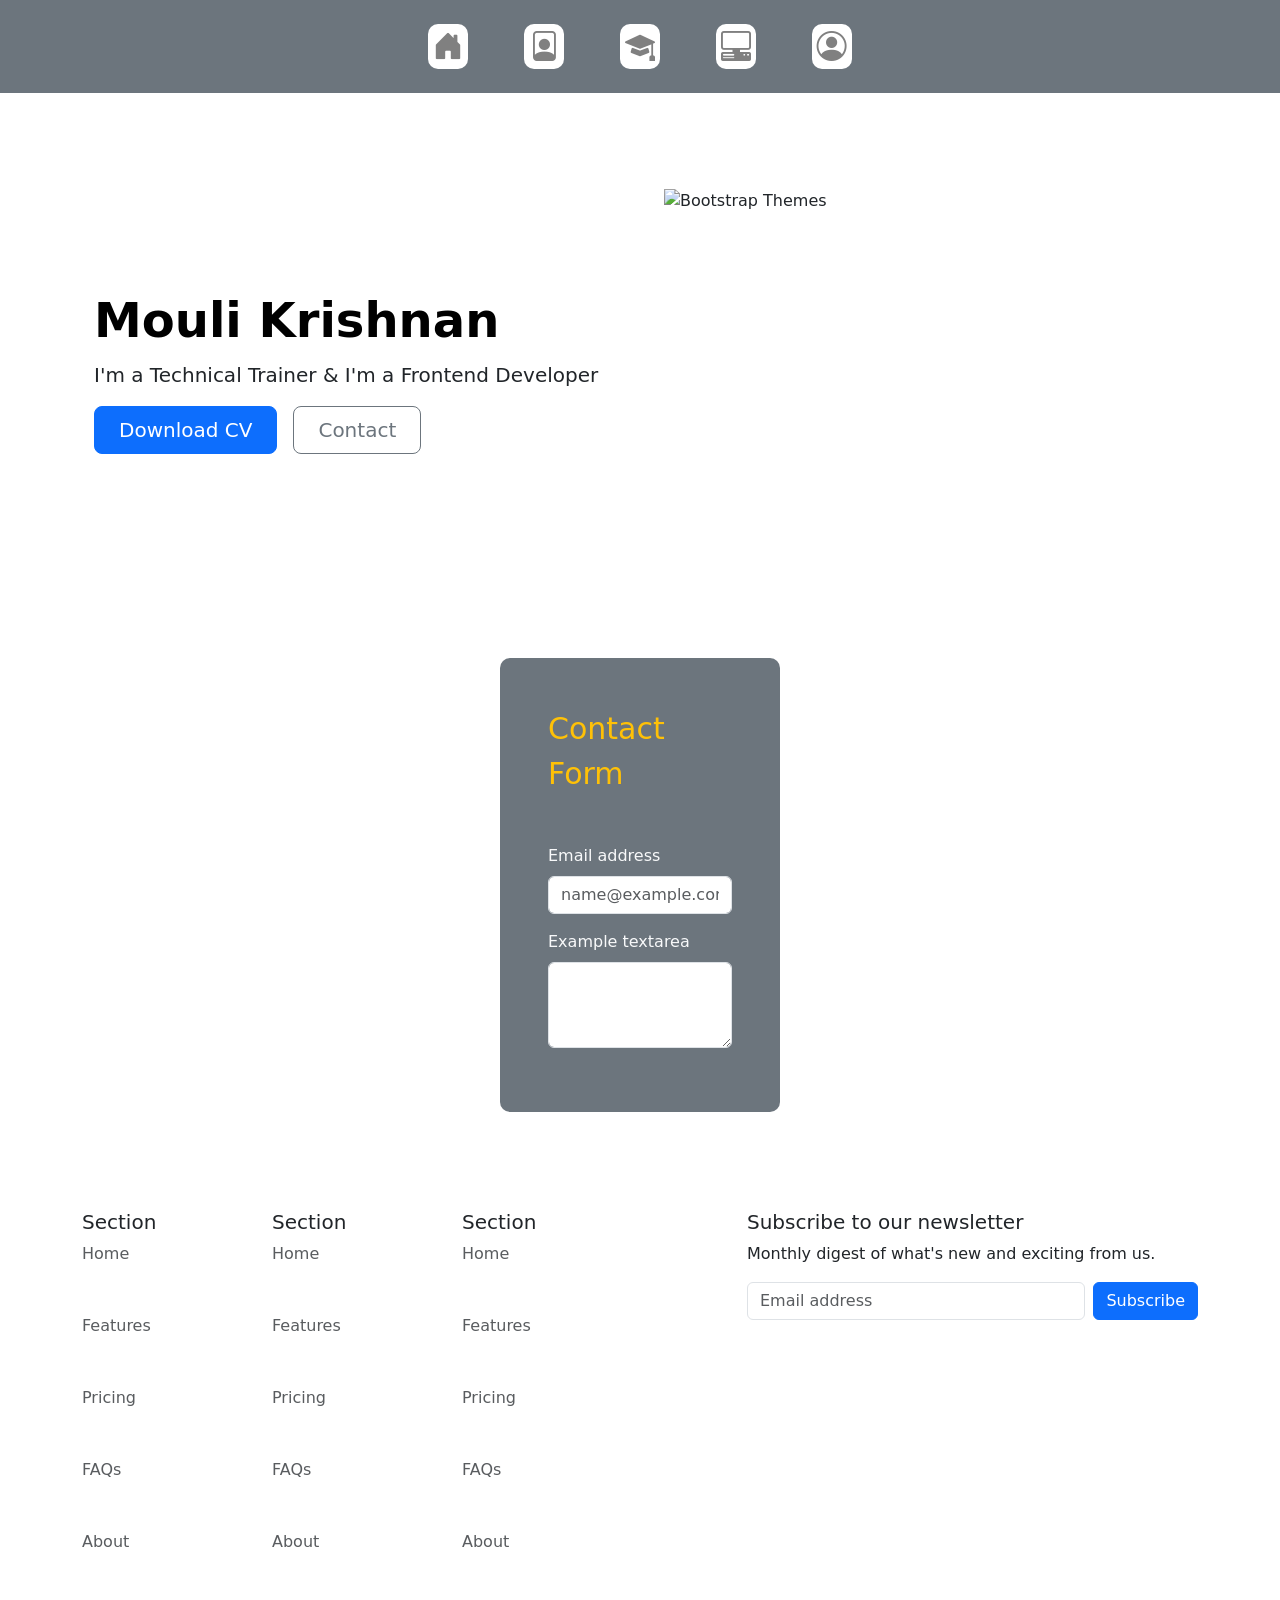
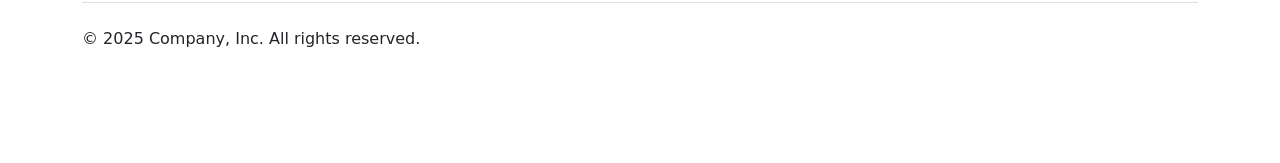
==== bootstrap.html @ 87a17d68 "first commit" ====
<!doctype html>
<html lang="en">
  <head>
    <meta charset="UTF-8" />
    <meta name="viewport" content="width=device-width, initial-scale=1.0" />
    <title>Document</title>
    <link
      href="https://cdn.jsdelivr.net/npm/bootstrap@5.3.8/dist/css/bootstrap.min.css"
      rel="stylesheet"
      integrity="sha384-sRIl4kxILFvY47J16cr9ZwB07vP4J8+LH7qKQnuqkuIAvNWLzeN8tE5YBujZqJLB"
      crossorigin="anonymous"
    />
    <link rel="stylesheet" href="bootstrap.css" />
    <link
      rel="stylesheet"
      href="https://cdn.jsdelivr.net/npm/bootstrap-icons@1.13.1/font/bootstrap-icons.min.css"
    />
  </head>
  <body>
    <header class="p-3 text-bg-secondary">
      <div class="container d-flex justify-content-center">
        <div
          class="d-flex flex-wrap align-items-center justify-content-center justify-content-lg-start"
        >
          <!-- <a
            href="/"
            class="d-flex align-items-center mb-2 mb-lg-0 text-white text-decoration-none"
          >
            <svg
              class="bi me-2"
              width="40"
              height="32"
              role="img"
              aria-label="Bootstrap"
            >
              <use xlink:href="#bootstrap"></use>
            </svg>
          </a> -->
          <ul
            class="nav col-12 col-lg-auto me-lg-auto mb-2 justify-content-center mb-md-0 d-flex g-3"
          >
            <li><a href="#" class="nav-link px-2 text-white"><i class="bi bi-house-door-fill"></i></a> </li>
            <li><a href="#" class="nav-link px-2 text-white"><i class="bi bi-file-person"></i></a></li>
            <li><a href="#" class="nav-link px-2 text-white"><i class="bi bi-mortarboard-fill"></i></a></li>
            <li><a href="#" class="nav-link px-2 text-white"><i class="bi bi-pc-display-horizontal"></i></a></li>
            <li><a href="#" class="nav-link px-2 text-white"><i class="bi bi-person-circle"></i></a></li>
          </ul>
          <!-- <form class="col-12 col-lg-auto mb-3 mb-lg-0 me-lg-3" role="search">
            <input
              type="search"
              class="form-control form-control-dark text-bg-dark"
              placeholder="Search..."
              aria-label="Search"
            />
          </form>
          <div class="text-end">
            <button type="button" class="btn btn-outline-light me-2">
              Login
            </button>
            <button type="button" class="btn btn-warning">Sign-up</button>
          </div> -->
        </div>
      </div>
    </header>

    <div class="container col-xxl-8 px-4 py-5">
      <div class="row flex-lg-row-reverse align-items-center g-5 py-5">
        <div class="col-10 col-sm-8 col-lg-6">
          <img
            src="/CSS/images/images.png"
            class="d-block mx-lg-auto img-fluid"
            alt="Bootstrap Themes"
            width="700"
            height="500"
            loading="lazy"
          />
        </div>
        <div class="col-lg-6">
          <h1 class="display-5 fw-bold text-body-emphasis lh-1 mb-3">
            Mouli Krishnan
          </h1>
          <p class="lead">I'm a Technical Trainer & I'm a Frontend Developer</p>
          <div class="d-grid gap-2 d-md-flex justify-content-md-start">
            <button type="button" class="btn btn-primary btn-lg px-4 me-md-2">
              Download CV
            </button>
            <button type="button" class="btn btn-outline-secondary btn-lg px-4">
              Contact
            </button>
          </div>
        </div>
      </div>
    </div>

    <div class="contact bg-secondary p-5">
      <label class="contac d-flex justify-content-center text-warning mb-5">
        Contact Form</label
      >
      <div class="mb-3">
        <label for="exampleFormControlInput1" class="form-label text-light"
          >Email address</label
        >
        <input
          type="email"
          class="form-control"
          id="exampleFormControlInput1"
          placeholder="name@example.com"
        />
      </div>
      <div class="mb-3">
        <label for="exampleFormControlTextarea1" class="form-label text-light"
          >Example textarea</label
        >
        <textarea
          class="form-control"
          id="exampleFormControlTextarea1"
          rows="3"
        ></textarea>
      </div>
    </div>

    <div class="container">
      <footer class="py-5">
        <div class="row">
          <div class="col-6 col-md-2 mb-3">
            <h5>Section</h5>
            <ul class="nav flex-column">
              <li class="nav-item mb-2">
                <a href="#" class="nav-link p-0 text-body-secondary">Home</a>
              </li>
              <li class="nav-item mb-2">
                <a href="#" class="nav-link p-0 text-body-secondary"
                  >Features</a
                >
              </li>
              <li class="nav-item mb-2">
                <a href="#" class="nav-link p-0 text-body-secondary">Pricing</a>
              </li>
              <li class="nav-item mb-2">
                <a href="#" class="nav-link p-0 text-body-secondary">FAQs</a>
              </li>
              <li class="nav-item mb-2">
                <a href="#" class="nav-link p-0 text-body-secondary">About</a>
              </li>
            </ul>
          </div>
          <div class="col-6 col-md-2 mb-3">
            <h5>Section</h5>
            <ul class="nav flex-column">
              <li class="nav-item mb-2">
                <a href="#" class="nav-link p-0 text-body-secondary">Home</a>
              </li>
              <li class="nav-item mb-2">
                <a href="#" class="nav-link p-0 text-body-secondary"
                  >Features</a
                >
              </li>
              <li class="nav-item mb-2">
                <a href="#" class="nav-link p-0 text-body-secondary">Pricing</a>
              </li>
              <li class="nav-item mb-2">
                <a href="#" class="nav-link p-0 text-body-secondary">FAQs</a>
              </li>
              <li class="nav-item mb-2">
                <a href="#" class="nav-link p-0 text-body-secondary">About</a>
              </li>
            </ul>
          </div>
          <div class="col-6 col-md-2 mb-3">
            <h5>Section</h5>
            <ul class="nav flex-column">
              <li class="nav-item mb-2">
                <a href="#" class="nav-link p-0 text-body-secondary">Home</a>
              </li>
              <li class="nav-item mb-2">
                <a href="#" class="nav-link p-0 text-body-secondary"
                  >Features</a
                >
              </li>
              <li class="nav-item mb-2">
                <a href="#" class="nav-link p-0 text-body-secondary">Pricing</a>
              </li>
              <li class="nav-item mb-2">
                <a href="#" class="nav-link p-0 text-body-secondary">FAQs</a>
              </li>
              <li class="nav-item mb-2">
                <a href="#" class="nav-link p-0 text-body-secondary">About</a>
              </li>
            </ul>
          </div>
          <div class="col-md-5 offset-md-1 mb-3">
            <form>
              <h5>Subscribe to our newsletter</h5>
              <p>Monthly digest of what's new and exciting from us.</p>
              <div class="d-flex flex-column flex-sm-row w-100 gap-2">
                <label for="newsletter1" class="visually-hidden"
                  >Email address</label
                >
                <input
                  id="newsletter1"
                  type="email"
                  class="form-control"
                  placeholder="Email address"
                />
                <button class="btn btn-primary" type="button">Subscribe</button>
              </div>
            </form>
          </div>
        </div>
        <div
          class="d-flex flex-column flex-sm-row justify-content-between py-4 my-4 border-top"
        >
          <p>© 2025 Company, Inc. All rights reserved.</p>
          <ul class="list-unstyled d-flex">
            <li class="ms-3">
              <a class="link-body-emphasis" href="#" aria-label="Instagram"
                ><svg class="bi" width="24" height="24">
                  <use xlink:href="#instagram"></use></svg
              ></a>
            </li>
            <li class="ms-3">
              <a class="link-body-emphasis" href="#" aria-label="Facebook"
                ><svg class="bi" width="24" height="24" aria-hidden="true">
                  <use xlink:href="#facebook"></use></svg
              ></a>
            </li>
          </ul>
        </div>
      </footer>
    </div>

    <script
      src="https://cdn.jsdelivr.net/npm/bootstrap@5.3.8/dist/js/bootstrap.bundle.min.js"
      integrity="sha384-FKyoEForCGlyvwx9Hj09JcYn3nv7wiPVlz7YYwJrWVcXK/BmnVDxM+D2scQbITxI"
      crossorigin="anonymous"
    ></script>
  </body>
</html>
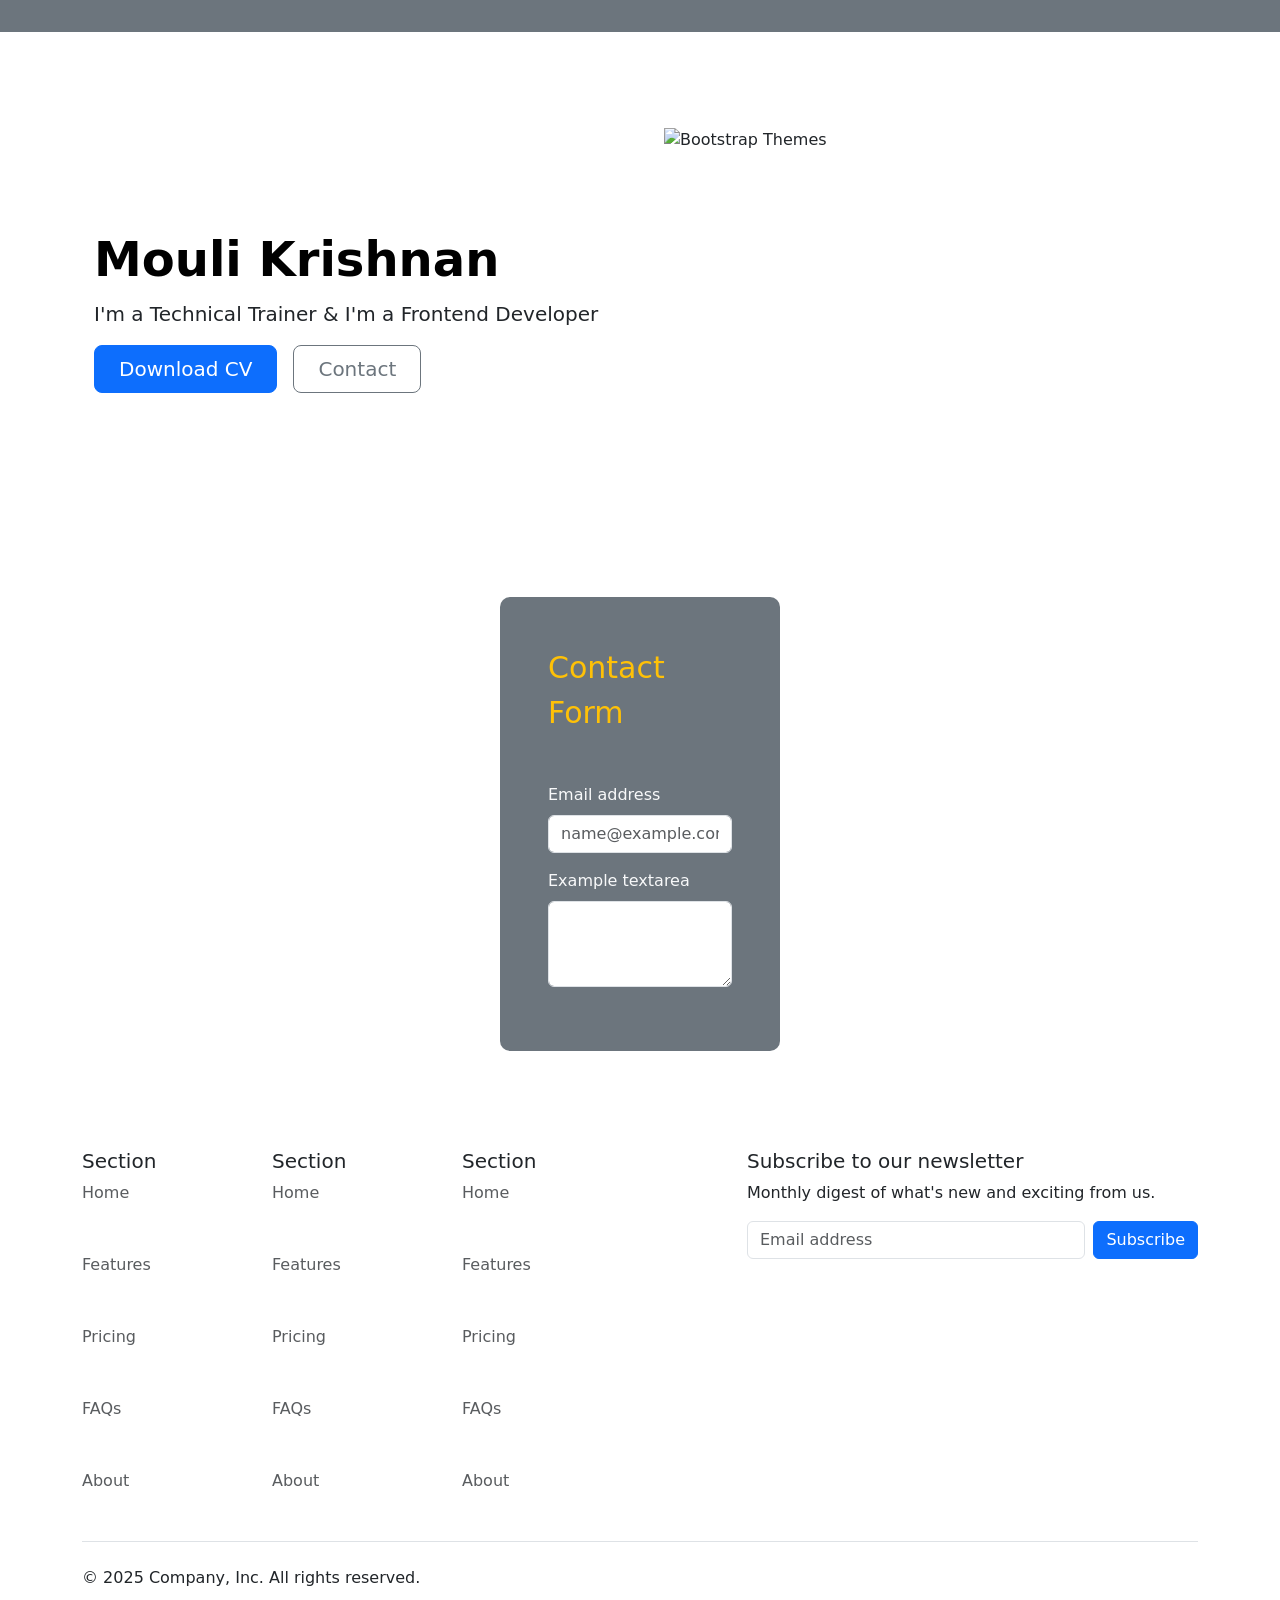
==== commit 26d60947: "updated" ====
--- a/bootstrap.html
+++ b/bootstrap.html
@@ -11,10 +11,10 @@
       crossorigin="anonymous"
     />
     <link rel="stylesheet" href="bootstrap.css" />
-    <link
+    <!-- <link
       rel="stylesheet"
       href="https://cdn.jsdelivr.net/npm/bootstrap-icons@1.13.1/font/bootstrap-icons.min.css"
-    />
+    /> -->
   </head>
   <body>
     <header class="p-3 text-bg-secondary">
@@ -39,11 +39,11 @@
           <ul
             class="nav col-12 col-lg-auto me-lg-auto mb-2 justify-content-center mb-md-0 d-flex g-3"
           >
-            <li><a href="#" class="nav-link px-2 text-white"><i class="bi bi-house-door-fill"></i></a> </li>
+            <!-- <li><a href="#" class="nav-link px-2 text-white"><i class="bi bi-house-door-fill"></i></a> </li>
             <li><a href="#" class="nav-link px-2 text-white"><i class="bi bi-file-person"></i></a></li>
             <li><a href="#" class="nav-link px-2 text-white"><i class="bi bi-mortarboard-fill"></i></a></li>
             <li><a href="#" class="nav-link px-2 text-white"><i class="bi bi-pc-display-horizontal"></i></a></li>
-            <li><a href="#" class="nav-link px-2 text-white"><i class="bi bi-person-circle"></i></a></li>
+            <li><a href="#" class="nav-link px-2 text-white"><i class="bi bi-person-circle"></i></a></li> -->
           </ul>
           <!-- <form class="col-12 col-lg-auto mb-3 mb-lg-0 me-lg-3" role="search">
             <input
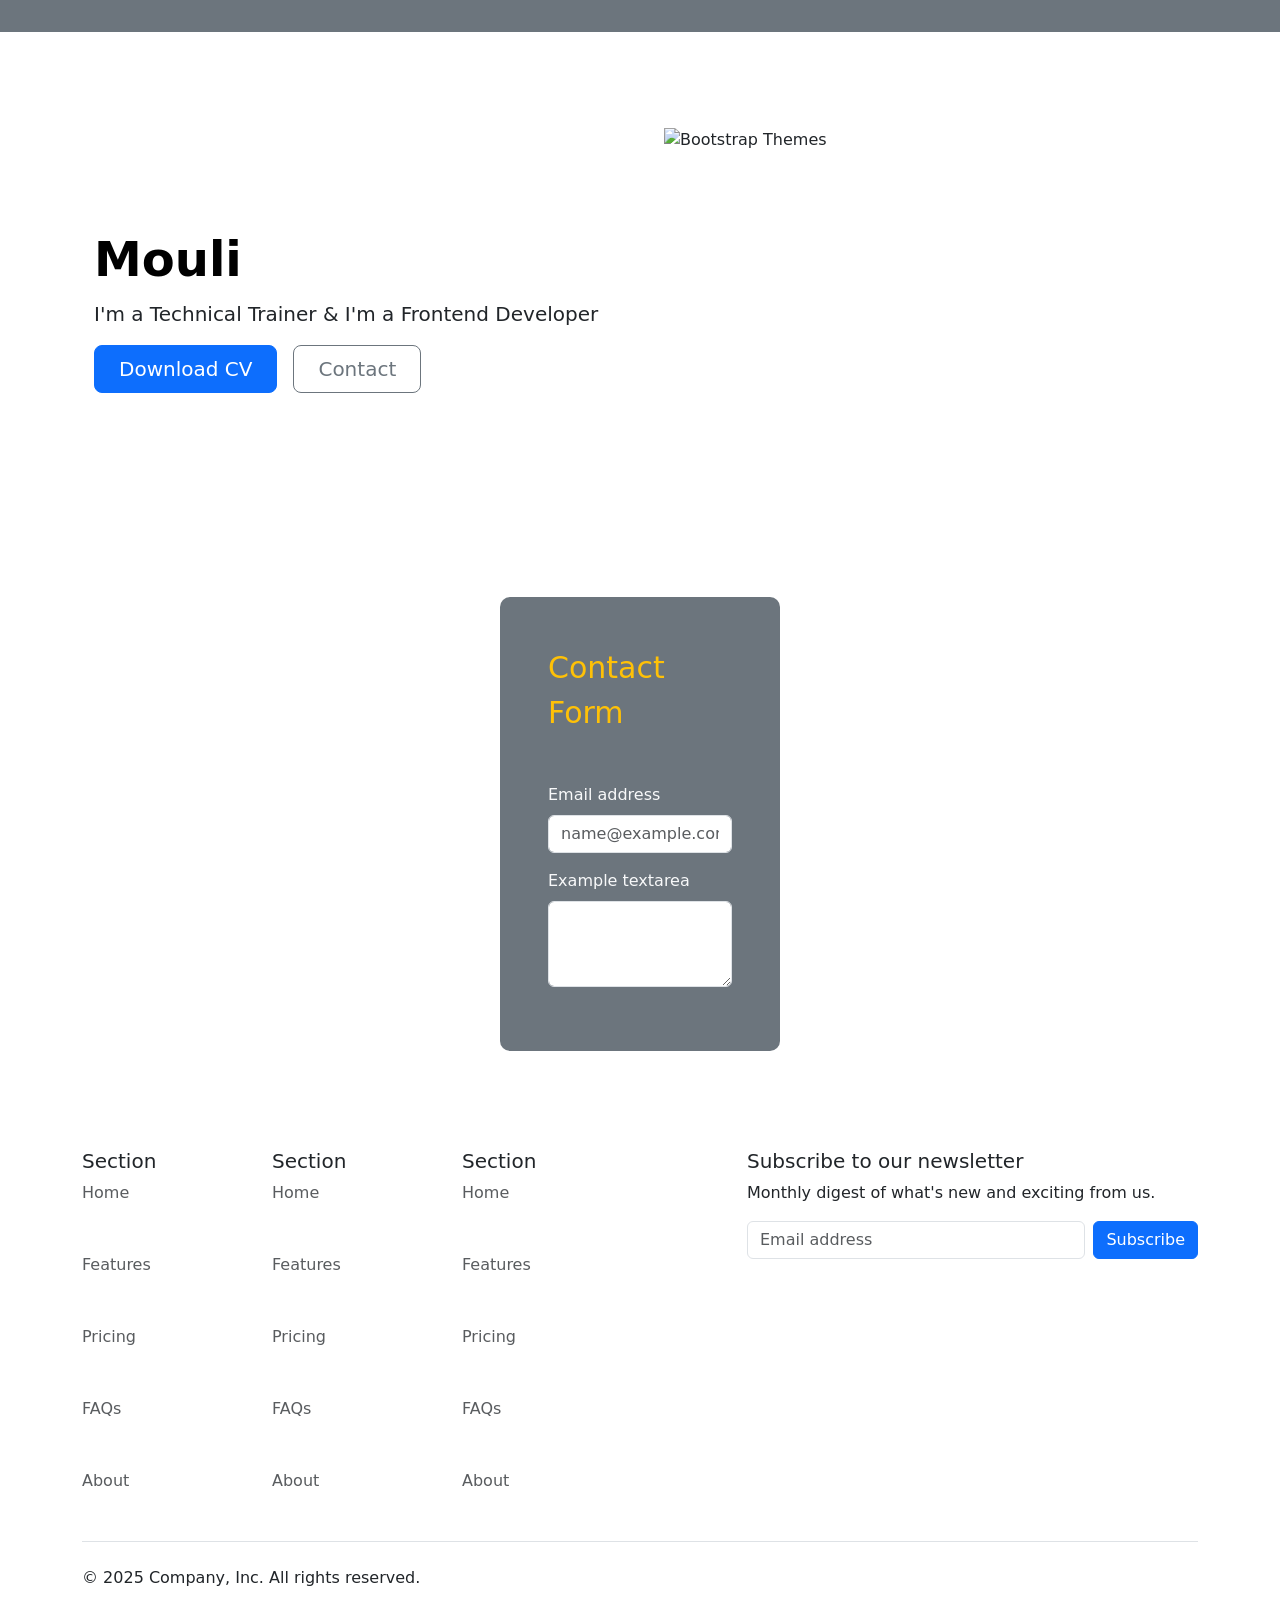
==== commit dfbd24ed: "updated" ====
--- a/bootstrap.html
+++ b/bootstrap.html
@@ -77,7 +77,7 @@
         </div>
         <div class="col-lg-6">
           <h1 class="display-5 fw-bold text-body-emphasis lh-1 mb-3">
-            Mouli Krishnan
+            Mouli
           </h1>
           <p class="lead">I'm a Technical Trainer & I'm a Frontend Developer</p>
           <div class="d-grid gap-2 d-md-flex justify-content-md-start">
